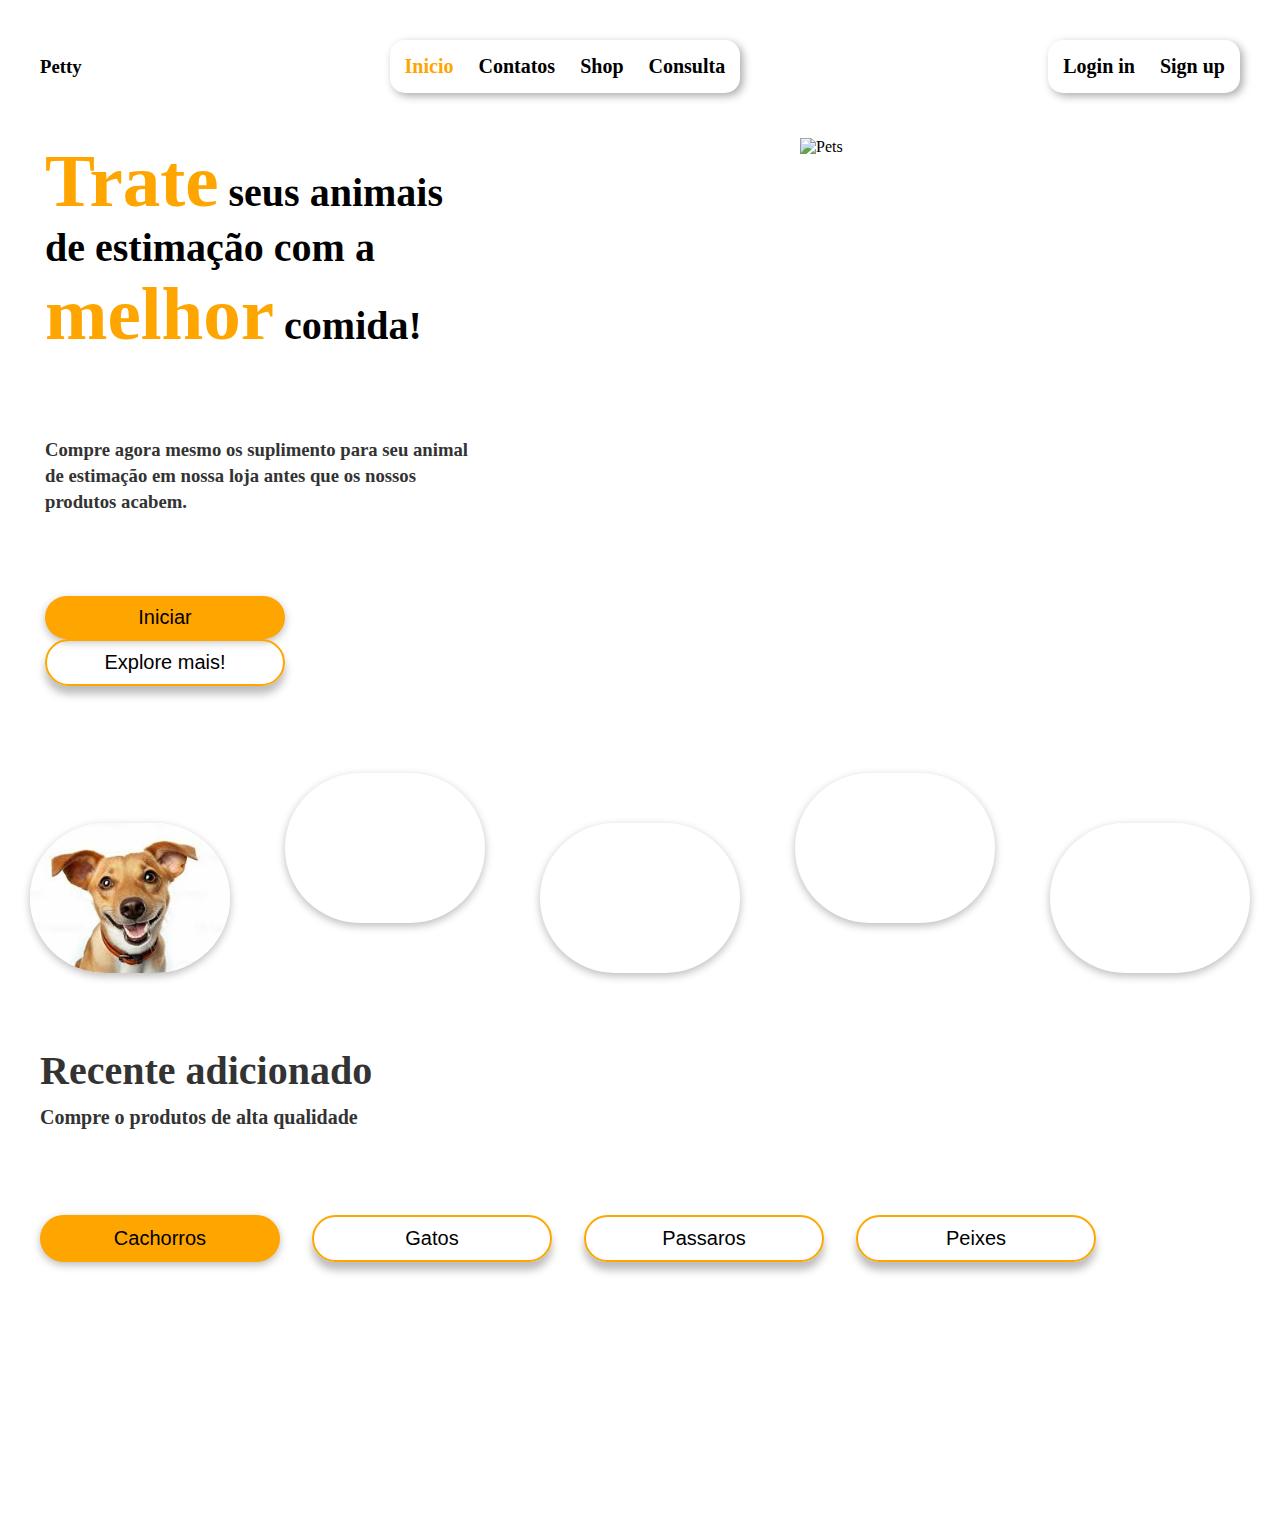
==== index.html @ c34663b3 "principal" ====
<!DOCTYPE html>
<html lang="pt_Br">

<head>
    <meta charset="UTF-8">
    <meta name="viewport" content="width=device-width, initial-scale=1.0">
    <title>PetLife E-ecomerce</title>
    <!--aqui e as primeiras linhas que aparrece no google-->
    <meta name="description" content="Venha conhecer a melhor loja para seu Pet,encontre diversos produtos...">
    <link rel="stylesheet" href="./assets/css/pages/index/index.css">
    <script src="./assets/js/global/scriptPadrao.js" defer></script>
</head>

<body>
    <header>
        
        <nav class="content">
            <div class="logo">
                <img src="" alt="">
                <h3>Petty</h3>
            </div>
            <ul class="list">
                <li><a href="#" class="ColorHome">Inicio</a></li>
                <li><a href="#">Contatos</a></li>
                <li><a href="#">Shop</a></li>
                <li><a href="#">Consulta</a></li>
            </ul>
            <ul class="list">
                <li><a href="#">Login in</a></li>
                <li><a href="#">Sign up</a></li>
            </ul>
        </nav>
    </header>
    <main>
        <section class="block1">
            <div class="text">
                <h1><Span>Trate</Span> seus animais de estimação com a <span>melhor</span> comida!</h1>
                <h3>Compre agora mesmo os suplimento para seu animal de estimação em nossa loja
                    antes que os nossos produtos acabem.
                </h3>
                <div class="btn">
                    <button class="btn1">Iniciar</button>
                    <button class="btn2">Explore mais!</button>
                </div>
            </div>
            <div class="Image">
                <img src="./assets/img/global/gato-domestico-cinza-fofo-com-cabelo-comprido-mostrando-sua-afeicao-por-um-cachorro-marrom-com-cabelo-comprido.jpg"
                    alt="Pets">
            </div>
        </section>

        <section class="block2">
            <div class="image-container1"></div>
            <div class="image-container2"></div>
            <div class="image-container3"></div>
            <div class="image-container4"></div>
            <div class="image-container5"></div>
            
        </section>
        <section class="block4">
            <div class="text2">
                <h2>Recente adicionado</h2>
                <p>Compre o produtos de alta qualidade</p>
            </div>
           
            <div class="btn">
                <button class="btn1">Cachorros</button>
                <button class="btn2">Gatos</button>
                <button class="btn2">Passaros</button>
                <button class="btn2">Peixes</button>
            </div>
        </section>
    </main>

    <footer></footer>
</body>

</html>
---- assets/css/pages/index/index.css ----
@import './partials/section-Header.css';
@import './partials/section-dois.css';
@import './partials/section-tres.css';
@import './partials/section-quatro.css';


/* global */
@import '../../global/global.css';
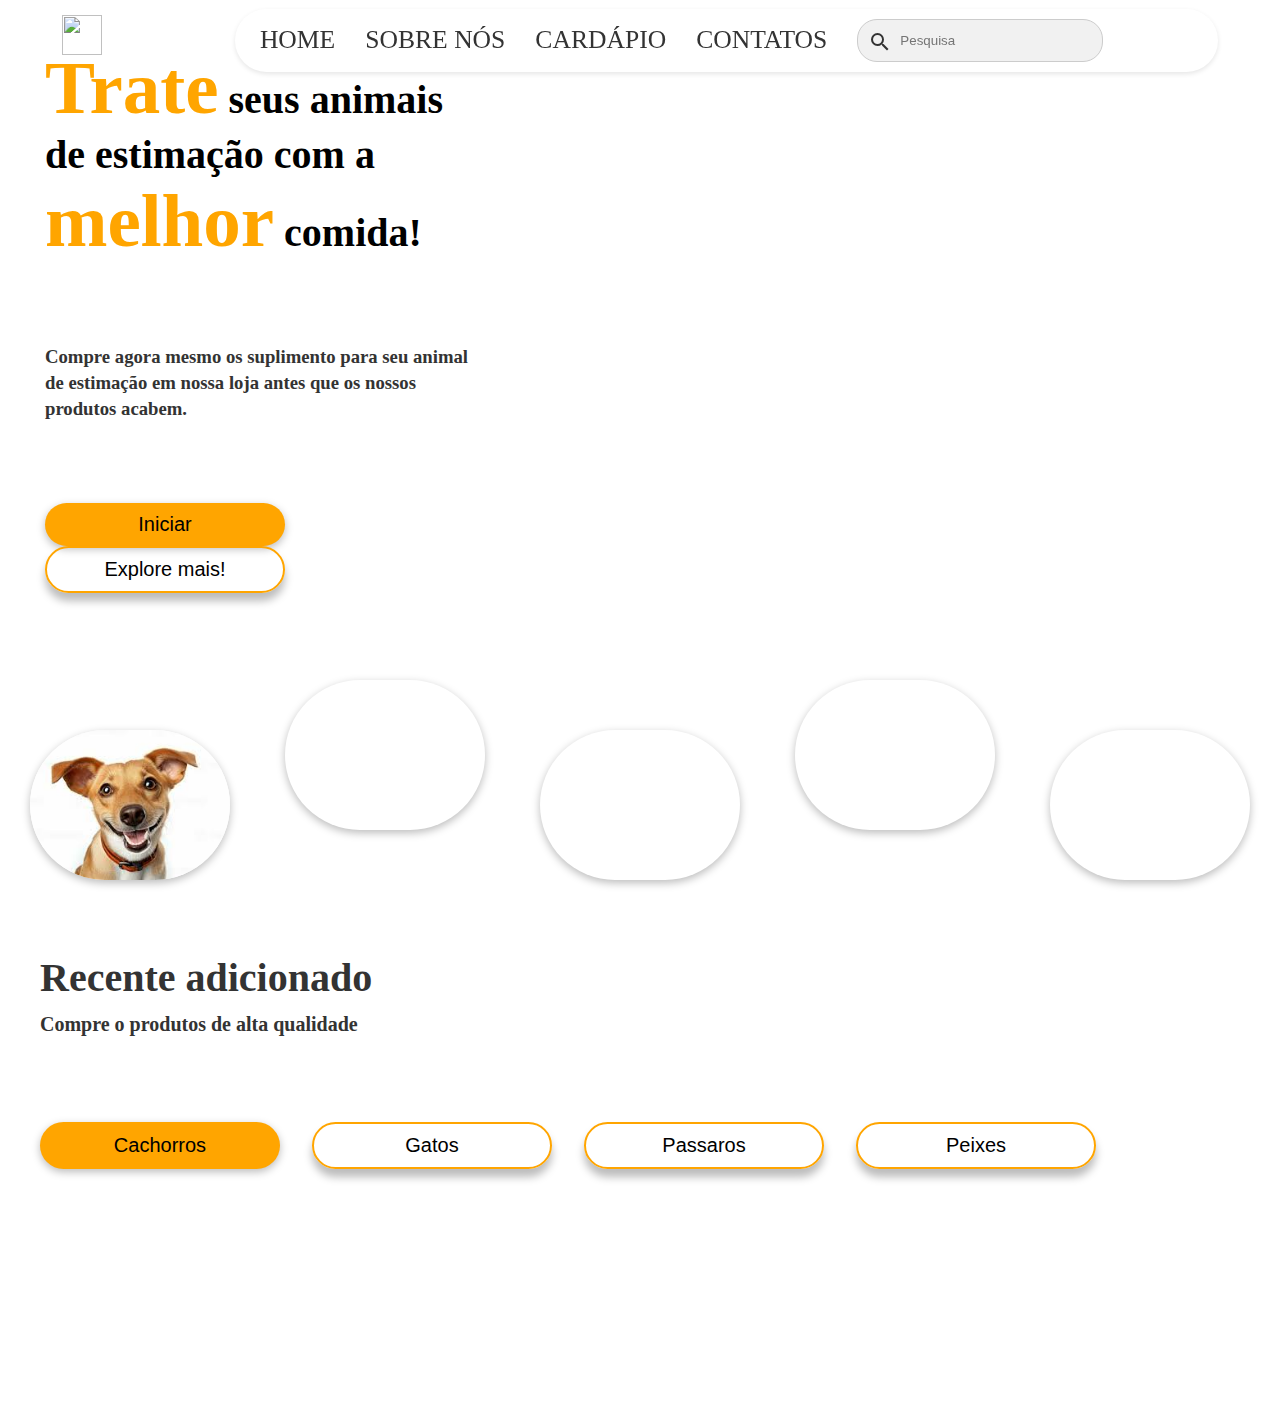
==== commit 6de325a2: "mudança do navbar" ====
--- a/index.html
+++ b/index.html
@@ -7,29 +7,39 @@
     <title>PetLife E-ecomerce</title>
     <!--aqui e as primeiras linhas que aparrece no google-->
     <meta name="description" content="Venha conhecer a melhor loja para seu Pet,encontre diversos produtos...">
+    <link rel="stylesheet" href="https://fonts.googleapis.com/icon?family=Material+Icons">
     <link rel="stylesheet" href="./assets/css/pages/index/index.css">
     <script src="./assets/js/global/scriptPadrao.js" defer></script>
 </head>
 
 <body>
     <header>
-        
-        <nav class="content">
+        <div class="content">
             <div class="logo">
                 <img src="" alt="">
-                <h3>Petty</h3>
+                <h3></h3>
             </div>
-            <ul class="list">
-                <li><a href="#" class="ColorHome">Inicio</a></li>
-                <li><a href="#">Contatos</a></li>
-                <li><a href="#">Shop</a></li>
-                <li><a href="#">Consulta</a></li>
+            <ul class="list-menu">
+                <li><a href="#home">Home</a></li>
+                <li><a href="#sobrenos">Sobre nós</a></li>
+                <li><a href="#cardapio">Cardápio</a></li>
+                <li><a href="#contatos">Contatos</a></li>
+                <li class="search">
+                    <label for="searchInput">
+                        <span class="material-icons">search</span>
+                    </label>
+                    <input type="text" id="searchInput" placeholder="Pesquisa">
+                </li>
+                <li><a href="#"><i class="fab fa-instagram"></i></a></li>
+                <li><a href="#"><i class="fab fa-facebook-f"></i></a></li>
+                <li><a href="#"><i class="fas fa-shopping-cart"></i></a></li>
             </ul>
-            <ul class="list">
-                <li><a href="#">Login in</a></li>
-                <li><a href="#">Sign up</a></li>
-            </ul>
-        </nav>
+            <div class="menu-toggle">
+                <div class="one"></div>
+                <div class="two"></div>
+                <div class="three"></div>
+            </div>
+        </div>
     </header>
     <main>
         <section class="block1">
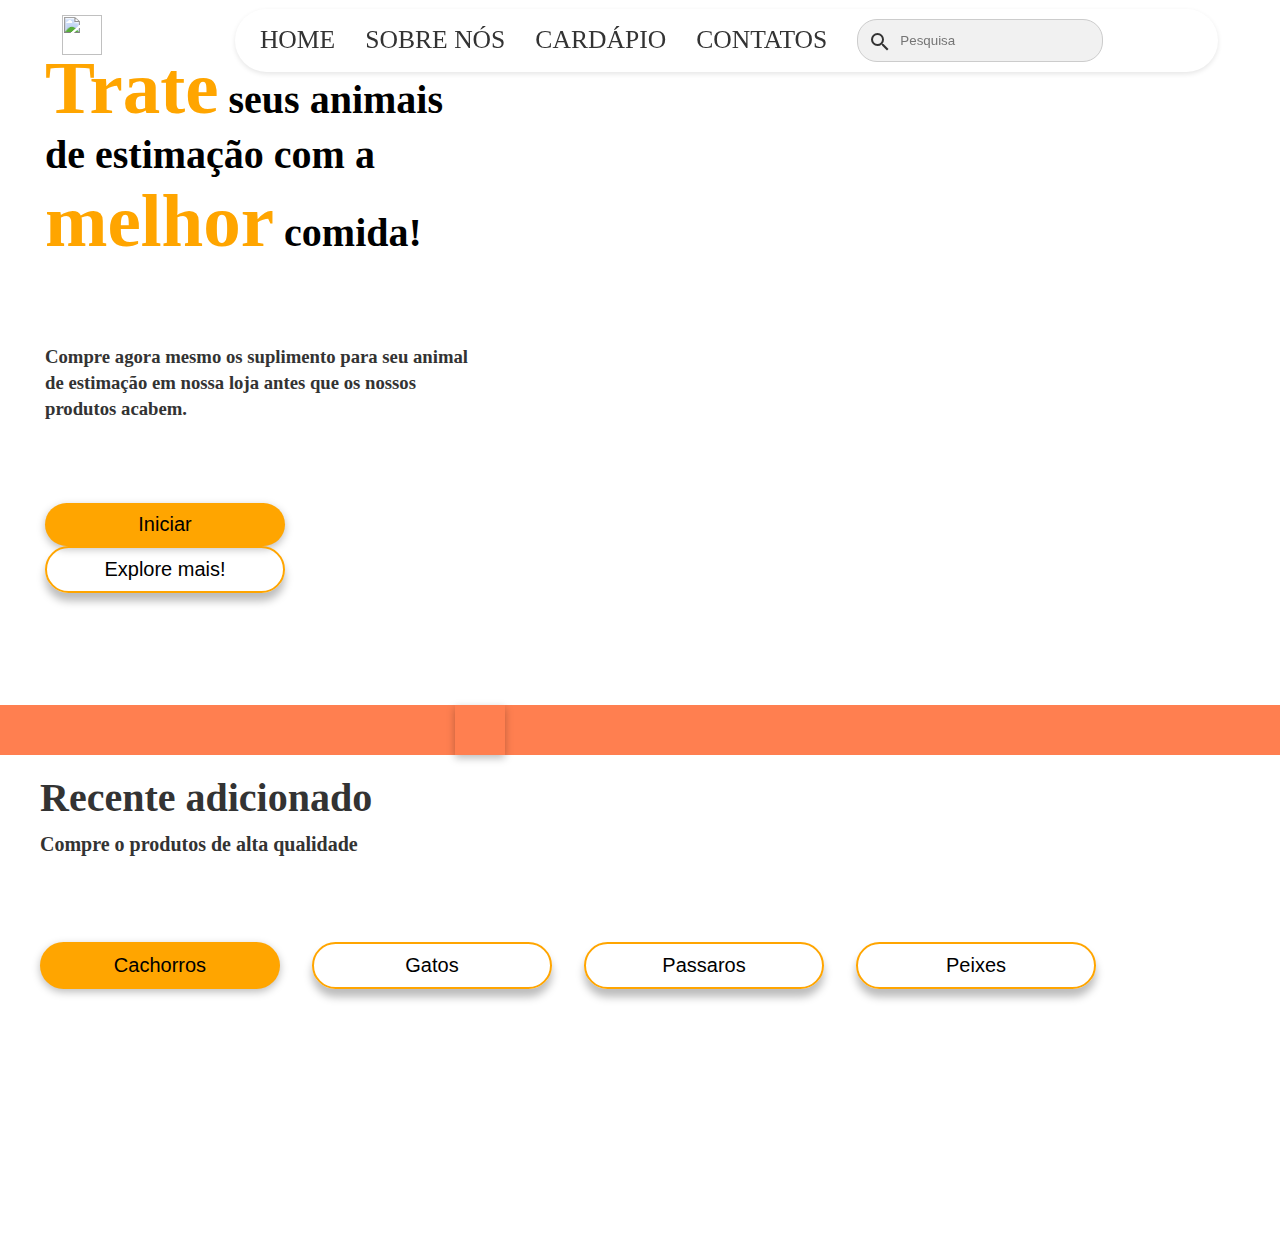
==== commit 61f0d9d6: "ajustando os cards" ====
--- a/index.html
+++ b/index.html
@@ -60,13 +60,21 @@
         </section>
 
         <section class="block2">
-            <div class="image-container1"></div>
-            <div class="image-container2"></div>
-            <div class="image-container3"></div>
-            <div class="image-container4"></div>
-            <div class="image-container5"></div>
+        <div class="teste">
+            <div class="image-container1">
+            </div>
+        </div>
+            <div class="image-container2">
+            </div>
+            <div class="image-container3">
+            </div>
+            <div class="image-container4">
+            </div>
+            <div class="image-container5">
+            </div>
             
         </section>
+
         <section class="block4">
             <div class="text2">
                 <h2>Recente adicionado</h2>
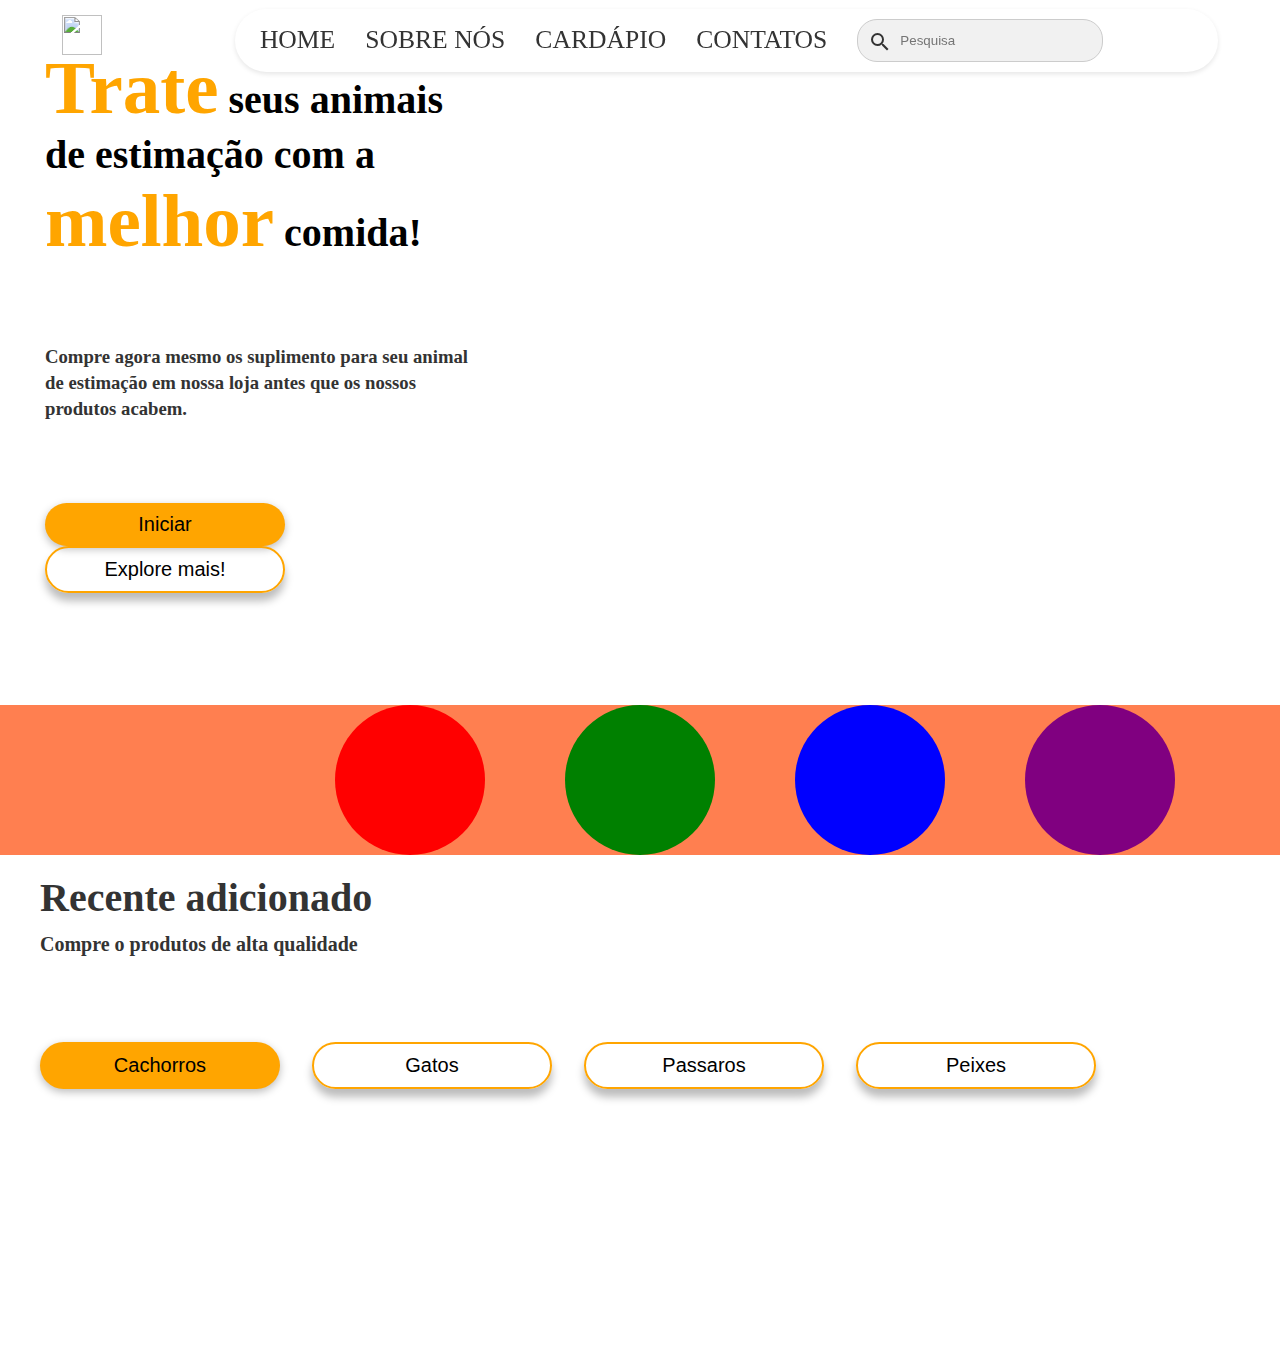
==== commit 0f4f528f: "atualizando as cards" ====
--- a/index.html
+++ b/index.html
@@ -60,17 +60,17 @@
         </section>
 
         <section class="block2">
-        <div class="teste">
-            <div class="image-container1">
+       
+            <div class="image-container">
             </div>
-        </div>
-            <div class="image-container2">
+        
+            <div class="image-container">
             </div>
-            <div class="image-container3">
+            <div class="image-container">
             </div>
-            <div class="image-container4">
+            <div class="image-container">
             </div>
-            <div class="image-container5">
+            <div class="image-container">
             </div>
             
         </section>
